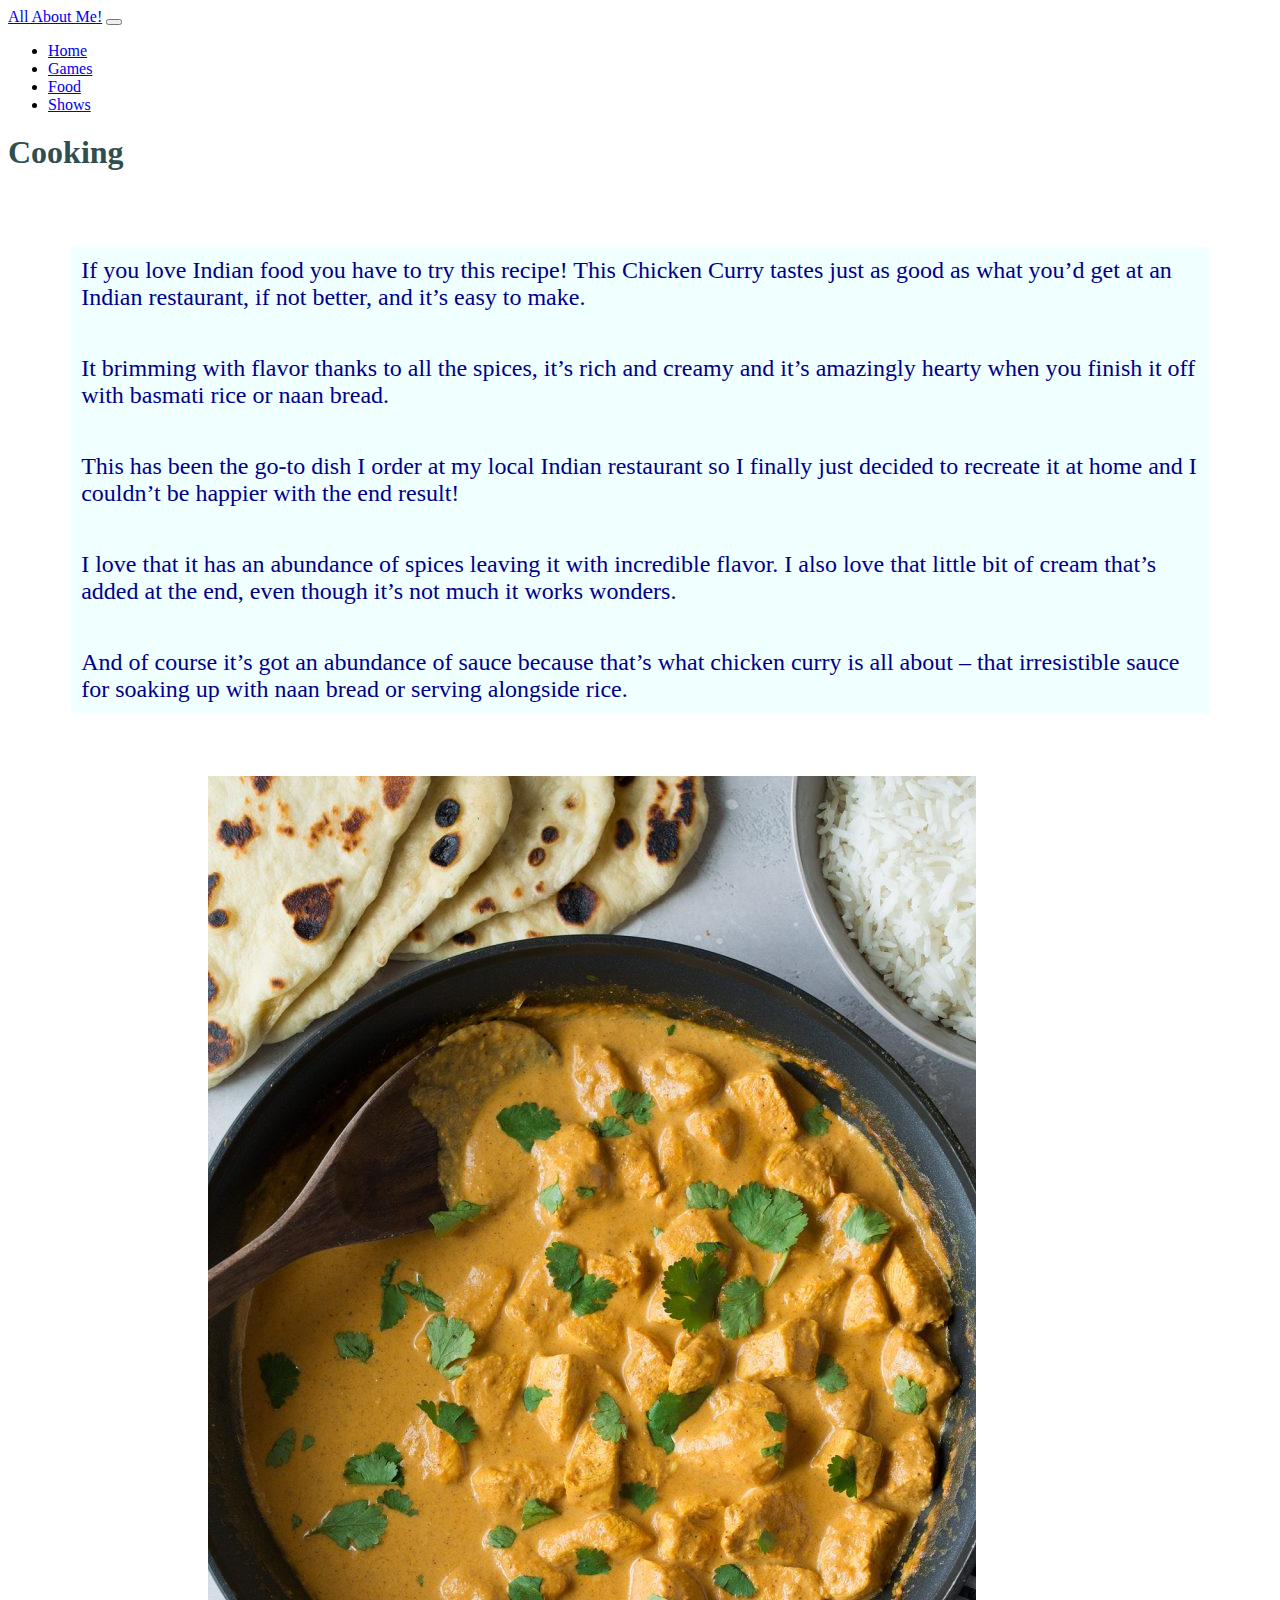
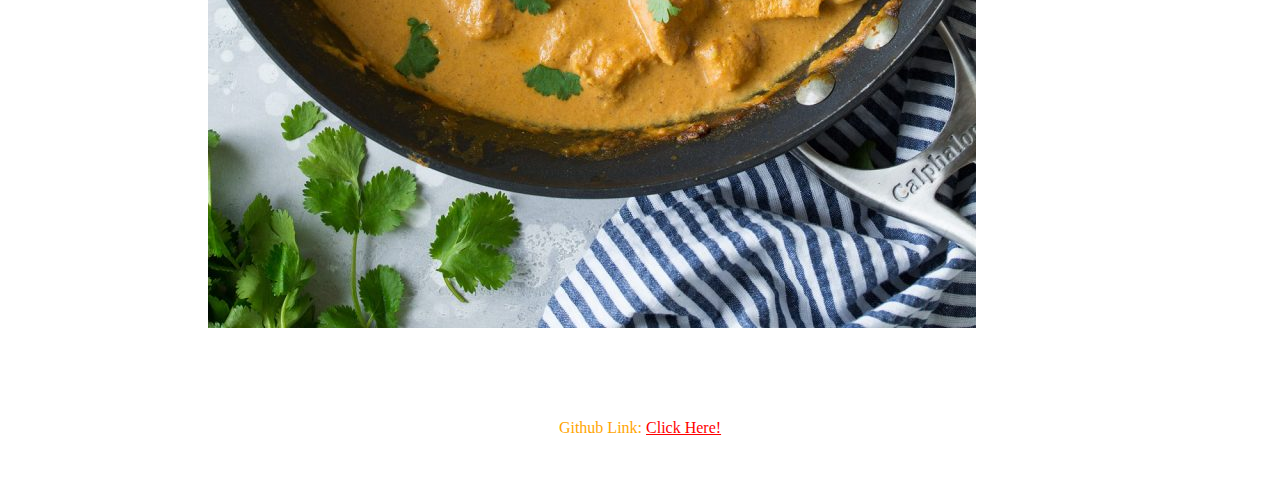
==== pages/cooking.html @ 6d00a59d "Initial upload of creative project 1." ====
<html lang='en'>

<head>
    <link rel="stylesheet" href="https://stackpath.bootstrapcdn.com/bootstrap/4.1.3/css/bootstrap.min.css" integrity="sha384-MCw98/SFnGE8fJT3GXwEOngsV7Zt27NXFoaoApmYm81iuXoPkFOJwJ8ERdknLPMO" crossorigin="anonymous">
    <link rel="stylesheet" href="/css/styles.css" />
    <title>All About Nick</title>
    <meta charset='UTF-8' name='viewport' content='width=device-width, initial-scale=1.0, maximum-scale=1.0' />
</head>

<body>
    <nav class="navbar navbar-expand-lg navbar-dark bg-dark">
        <a class="navbar-brand brand-font" href="/index.html">All About Me!</a>
        <button class="navbar-toggler" type="button" data-toggle="collapse" data-target="#navbarNav" aria-controls="navbarNav" aria-expanded="false" aria-label="Toggle navigation">
      <span class="navbar-toggler-icon"></span>
    </button>
        <div class="collapse navbar-collapse" id="navbarNav">
            <ul class="navbar-nav mr-auto">
                <li class="nav-item active">
                    <a class="nav-link" href="/index.html">Home</a>
                </li>
                <li class="nav-item">
                    <a class="nav-link" href="/pages/games.html">Games</a>
                </li>
                <li class="nav-item">
                    <a class="nav-link" href="/pages/cooking.html">Food</a>
                </li>
                <li class="nav-item">
                    <a class="nav-link" href="/pages/shows.html">Shows</a>
                </li>
        </div>
        </div>
    </nav>

    <div class="d-flex justify-content-center">
        <h1 class="heading">Cooking</h1>
    </div>
    <div class="cooking">
        <p class="paragraph">If you love Indian food you have to try this recipe! This Chicken Curry tastes just as good as what you’d get at an Indian restaurant, if not better, and it’s easy to make.</p>
        <p class="paragraph">It brimming with flavor thanks to all the spices, it’s rich and creamy and it’s amazingly hearty when you finish it off with basmati rice or naan bread.</p>
        <p class="paragraph">This has been the go-to dish I order at my local Indian restaurant so I finally just decided to recreate it at home and I couldn’t be happier with the end result!</p>
        <p class="paragraph">I love that it has an abundance of spices leaving it with incredible flavor. I also love that little bit of cream that’s added at the end, even though it’s not much it works wonders.</p>
        <p class="paragraph">And of course it’s got an abundance of sauce because that’s what chicken curry is all about – that irresistible sauce for soaking up with naan bread or serving alongside rice.</p>
    </div>
    <img src="../images/cooking/curry.jpg" class="largeImage" />

    <footer class="container-fluid footer bg-dark">Github Link: <a href="https://github.com/pixtonn/creative-project1" class="redText">Click Here!</a></footer>
</body>

</html>
---- css/styles.css ----
.cooking {
    margin: 5%;
    background-color: azure;
    font-size: large;
}

.footer {
    color: orange;
    align-content: center;
    text-align: center;
    padding-top: 30px;
    height: 100px;
    margin-bottom: 10px;
}

.gameDescription {
    margin: 30px;
    font-size: large;
}

.gamingImage {
    width: 100%;
    max-height: 100%;
}

.gamingSection {
    width: 100%;
    height: 500px;
}

.heading {
    font-size: xx-large;
    font-weight: bold;
    color: darkslategrey;
    margin-top: 20px;
    height: 50px;
}

.hots {
    height: 125%;
    background-color: rgb(7, 7, 49);
    color: white;
}

.largeImage {
    margin-left: 200px;
    margin-bottom: 20px;
}

.paragraph {
    padding: 10px;
    color: darkblue;
    font-size: x-large;
}

.persona5 {
    height: 135%;
    background-color: rgb(124, 8, 8);
    color: black;
    font-weight: 500;
}

.pokemon {
    height: 195%;
    background-color: rgb(250, 245, 250);
}

.redText {
    color: red;
}

.spacer {
    height: 50px;
    width: 100%;
    background-color: aliceblue;
    padding: 0px;
}

.sectionImage {
    width: 50%;
    margin: 0px;
}

.section {
    width: 90%;
    margin: 2.5% 5%;
    display: flex;
    justify-content: space-between;
    padding: 10px;
    background-color: whitesmoke;
}
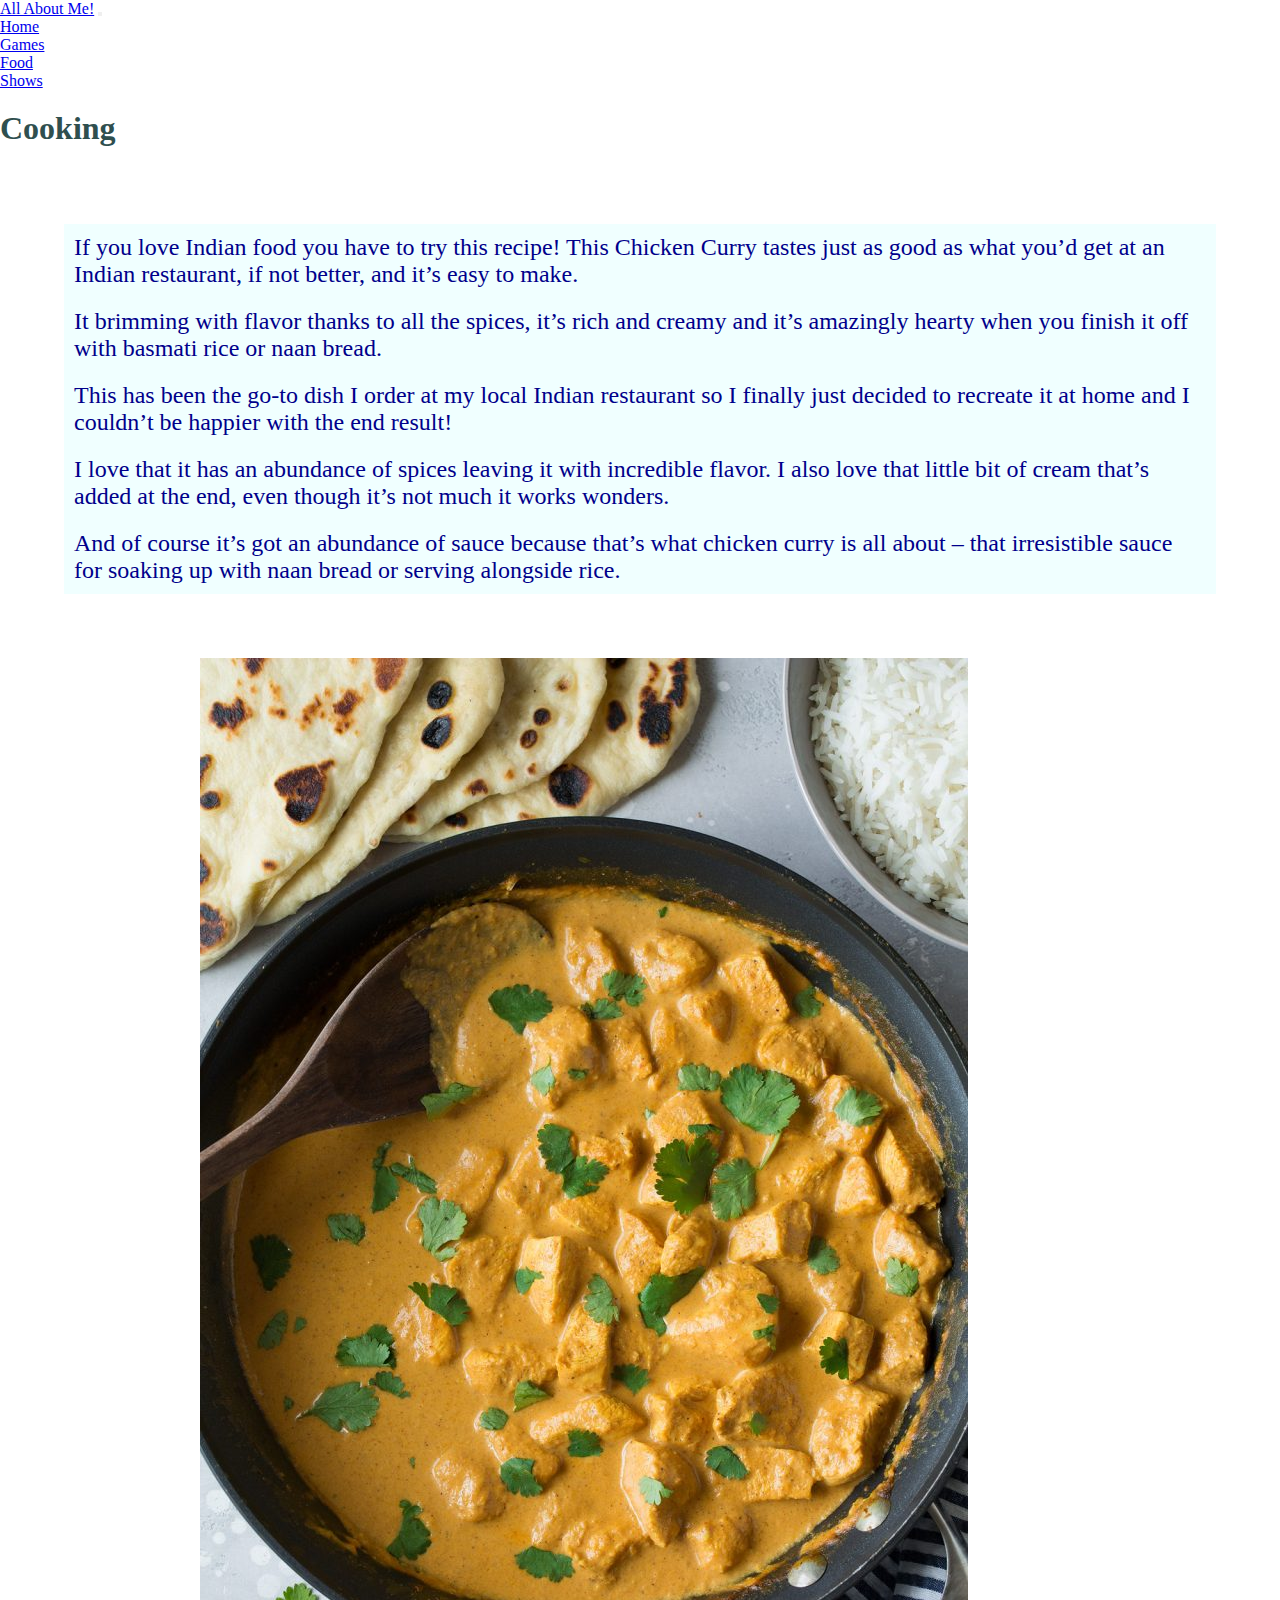
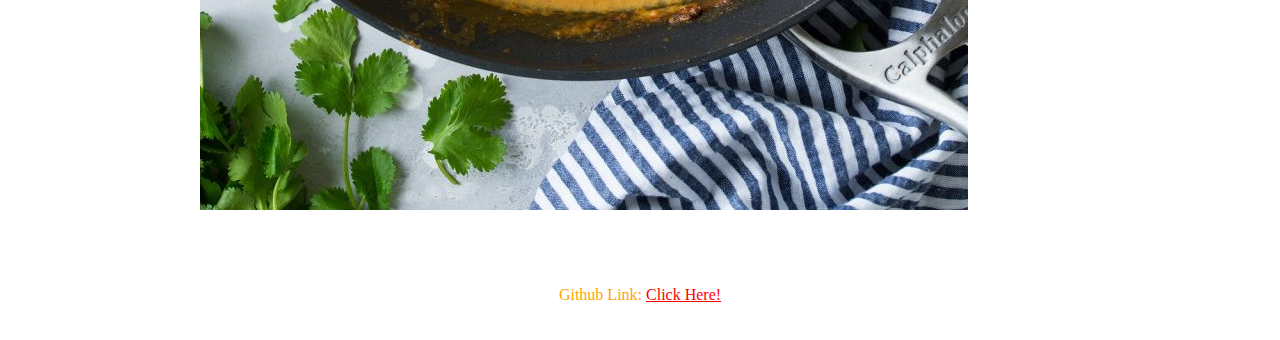
==== commit dfceb808: "Change github links to be correct." ====
--- a/pages/cooking.html
+++ b/pages/cooking.html
@@ -43,7 +43,7 @@
     </div>
     <img src="../images/cooking/curry.jpg" class="largeImage" />
 
-    <footer class="container-fluid footer bg-dark">Github Link: <a href="https://github.com/pixtonn/creative-project1" class="redText">Click Here!</a></footer>
+    <footer class="container-fluid footer bg-dark">Github Link: <a href="https://github.com/pixtonn/creative-project2" class="redText">Click Here!</a></footer>
 </body>
 
 </html>--- a/css/styles.css
+++ b/css/styles.css
@@ -1,7 +1,22 @@
+* {
+    margin: 0;
+    padding: 0;
+    box-sizing: border-box;
+}
+
+.centered {
+    text-align: center;
+}
+
 .cooking {
     margin: 5%;
     background-color: azure;
     font-size: large;
+}
+
+.failedSearch {
+    font-size: x-large;
+    margin: 5%;
 }
 
 .footer {
@@ -61,8 +76,69 @@
 }
 
 .pokemon {
-    height: 195%;
+    height: 200%;
     background-color: rgb(250, 245, 250);
+}
+
+.pokemonAbility {
+    list-style-type: none;
+}
+
+.pokemonImage {
+    width: calc(20% + 50px);
+    margin-left: calc(40% - 25px);
+}
+
+#pokemonInput {
+    margin: 5%;
+    width: calc(25% + 50px);
+}
+
+.pokemonMove {
+    list-style-type: circle;
+    margin: 2%;
+}
+
+.pokemonMoves {
+    display: flex;
+    flex-wrap: wrap;
+    justify-content: space-evenly;
+}
+
+.pokemonName {
+    text-align: center;
+    font-size: xx-large;
+    width: 100%;
+    height: 10%;
+
+}
+
+#pokemonSearch {
+    margin: 0 5% 5% 5%;
+    width: calc(10% + 50px);
+    height: 7%;
+    font-size: large;
+}
+
+.pokemonStat {
+    margin: 5%;
+}
+
+.pokemonStats {
+    display: flex;
+    justify-content: space-evenly;
+    flex-wrap: wrap;
+}
+
+#pokemonResult {
+    width: calc(100vw - 10%);
+    margin: 5%;
+    border: 5px solid black;
+    padding: 5%;
+}
+
+.pokemonType {
+    list-style-type: none;
 }
 
 .redText {
@@ -74,6 +150,11 @@
     width: 100%;
     background-color: aliceblue;
     padding: 0px;
+}
+
+.searchLabel {
+    margin: 5% 0 5% 5%;
+    font-size: xx-large;
 }
 
 .sectionImage {
@@ -88,4 +169,12 @@
     justify-content: space-between;
     padding: 10px;
     background-color: whitesmoke;
+}
+
+.typesDiv {
+    display: flex;
+    flex-wrap: wrap;
+    justify-content: space-between;
+    width: calc(20% + 50px);
+    margin-left: 10%;
 }